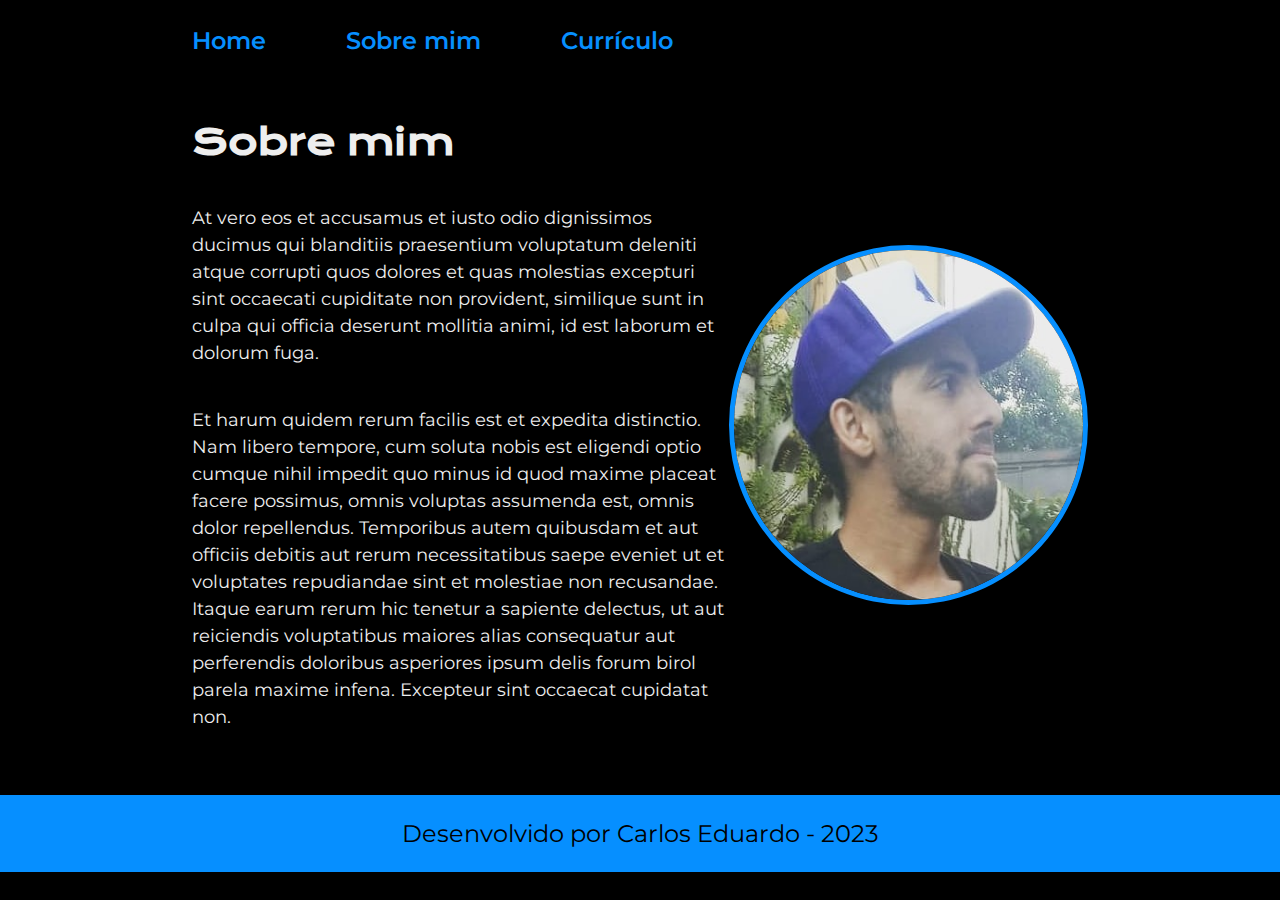
==== pages/about.html @ 351f377c "Add files via upload" ====
<!DOCTYPE html>
<html lang="pt-br">

<head>
    <meta charset="UTF-8">
    <meta http-equiv="X-UA-Compatible" content="IE=edge">
    <meta name="viewport" content="width=device-width, initial-scale=1.0">
    <link rel="stylesheet" href="../css/style.css">
    <link rel="stylesheet" href="https://cdnjs.cloudflare.com/ajax/libs/font-awesome/4.7.0/css/font-awesome.min.css">
    <title>Sobre mim</title>
</head>

<body>
    <header class="cabecalho">
        <nav class="cabecalho__menu">
            <a class="cabecalho__menu__link" href="../index.html">Home</a>
            <a class="cabecalho__menu__link" href="./about.html">Sobre mim</a>
            <a class="cabecalho__menu__link" href="./curriculo.html">Currículo</a>
        </nav>
    </header>
    <main class="apresentacao">
        <section class="apresentacao__conteudo">
            <h1 class="apresentacao__conteudo__titulo">Sobre mim</h1>

            <p class="apresentacao__conteudo__texto">At vero eos et accusamus et iusto odio dignissimos ducimus qui
                blanditiis praesentium voluptatum deleniti
                atque corrupti quos dolores et quas molestias excepturi sint occaecati cupiditate non provident,
                similique sunt in culpa qui officia deserunt mollitia animi, id est laborum et dolorum fuga.</p>
            <p class="apresentacao__conteudo__texto">Et harum quidem rerum facilis est et expedita distinctio. Nam
                libero tempore, cum soluta nobis est
                eligendi optio cumque nihil impedit quo minus id quod maxime placeat facere possimus, omnis voluptas
                assumenda est, omnis dolor repellendus. Temporibus autem quibusdam et aut officiis debitis aut rerum
                necessitatibus saepe eveniet ut et voluptates repudiandae sint et molestiae non recusandae. Itaque earum
                rerum hic tenetur a sapiente delectus, ut aut reiciendis voluptatibus maiores alias consequatur aut
                perferendis doloribus asperiores ipsum delis forum birol parela maxime infena. Excepteur sint occaecat
                cupidatat non.</p>
        </section>
        <img class="apresentacao__conteudo__imagem" src="../img/eu.jpg" alt="Eu">
    </main>
    <footer class="rodape">
        <p>
            Desenvolvido por Carlos Eduardo - 2023
        </p>
    </footer>
</body>

</html>
---- css/style.css ----
@import url('https://fonts.googleapis.com/css2?family=Montserrat&family=Krona One&family=Montserrat:wght@400;700&display=swap');

:root {
    /* Cores */
    --cor-primaria: #000000;
    --cor-secundaria: #EEEEEE;
    --cor-terciaria: #068FFF;
    --cor-hover: #99a8b2;
    /* Fontes */
    --fonte-principal: 'Krona One', sans-serif;
    --fonte-secundaria: 'Montserrat', sans-serif;
}

* {
    margin: 0;
    padding: 0;
    box-sizing: border-box;
}

body {
    background-color: var(--cor-primaria);
    color: var(--cor-secundaria);
    font-family: var(--fonte-secundaria);
}

.cabecalho {
    padding: 2% 0% 0% 15%;
}

.cabecalho__menu {
    display: flex;
    gap: 80px;
}

.cabecalho__menu__link {
    font-family: var(--fonte-secundaria);
    font-weight: 600;
    font-size: 24px;
    color: var(--cor-terciaria);
    text-decoration: none;
    transition: 0.2s;
}

.cabecalho__menu__link:hover {
    color: var(--cor-hover);
}

.apresentacao {
    padding: 5% 15%;
    display: flex;
    align-items: center;
    justify-content: space-between;
}

.apresentacao__conteudo {
    width: 615px;
    display: flex;
    flex-direction: column;
    gap: 40px;
}

.apresentacao__conteudo__titulo {
    font-family: var(--fonte-principal);
    font-size: 36px;
}

.apresentacao__conteudo__texto {
    font-size: 18px;
    font-family: var(--fonte-secundaria);
    line-height: 1.5;
}

.titulo_destaque {
    color: var(--cor-terciaria);
}

.apresentacao__conteudo__imagem {
    width: 360px;
    height: 360px;
    border: 5px solid var(--cor-terciaria);
    border-radius: 60%;
}

.apresentacao__links {
    display: flex;
    flex-direction: column;
    justify-content: space-between;
    align-items: center;
    gap: 32px;
}

.apresentacao__links__subtitulo {
    font-family: var(--fonte-principal);
    font-weight: 400;
    font-size: 24px;
}

.apresentacao__links__link {
    display: flex;
    justify-content: center;
    gap: 16px;
    width: 378px;
    border-radius: 8px;
    border: 2px solid var(--cor-terciaria);
    text-align: center;
    padding: 21.5px 0;
    text-decoration: none;
    color: var(--cor-secundaria);
    font-weight: 600;
    font-size: 24px;
    font-family: var(--fonte-secundaria);
    transition: background-color 0.25s;
}

.apresentacao__links__link:hover {
    background-color: var(--cor-hover);
    border: 2px solid var(--cor-terciaria);
    box-shadow: 0px 0px 10px var(--cor-secundaria);
}

.rodape {
    color: var(--cor-primaria);
    background-color: var(--cor-terciaria);
    padding: 24px;
    text-align: center;
    font-family: var(--fonte-secundaria);
    font-size: 24px;
}
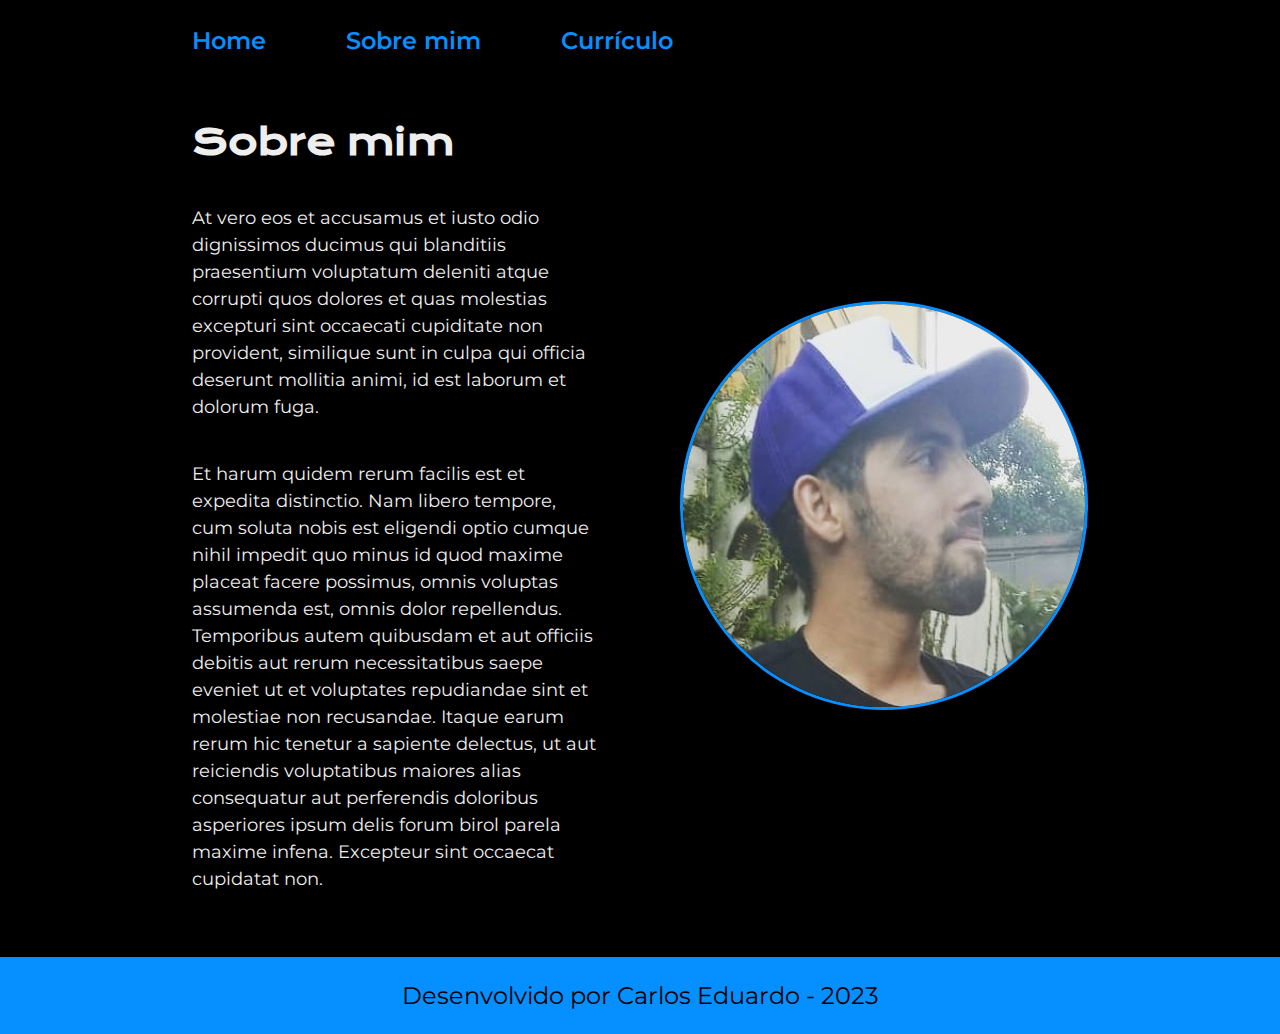
==== commit ac74124a: "# Atualização do projeto" ====
--- a/pages/about.html
+++ b/pages/about.html
@@ -35,12 +35,10 @@
                 perferendis doloribus asperiores ipsum delis forum birol parela maxime infena. Excepteur sint occaecat
                 cupidatat non.</p>
         </section>
-        <img class="apresentacao__conteudo__imagem" src="../img/eu.jpg" alt="Eu">
+        <img class="apresentacao__imagem" src="../img/eu.jpg" alt="Foto de perfil">
     </main>
     <footer class="rodape">
-        <p>
-            Desenvolvido por Carlos Eduardo - 2023
-        </p>
+        <p>Desenvolvido por Carlos Eduardo - 2023</p>
     </footer>
 </body>
 
--- a/css/style.css
+++ b/css/style.css
@@ -35,7 +35,7 @@
 .cabecalho__menu__link {
     font-family: var(--fonte-secundaria);
     font-weight: 600;
-    font-size: 24px;
+    font-size: 1.5rem;
     color: var(--cor-terciaria);
     text-decoration: none;
     transition: 0.2s;
@@ -46,6 +46,7 @@
 }
 
 .apresentacao {
+    gap: 80px;
     padding: 5% 15%;
     display: flex;
     align-items: center;
@@ -53,7 +54,7 @@
 }
 
 .apresentacao__conteudo {
-    width: 615px;
+    width: 50%;
     display: flex;
     flex-direction: column;
     gap: 40px;
@@ -61,11 +62,11 @@
 
 .apresentacao__conteudo__titulo {
     font-family: var(--fonte-principal);
-    font-size: 36px;
+    font-size: 2.25rem;
 }
 
 .apresentacao__conteudo__texto {
-    font-size: 18px;
+    font-size: 1.125rem;
     font-family: var(--fonte-secundaria);
     line-height: 1.5;
 }
@@ -74,11 +75,10 @@
     color: var(--cor-terciaria);
 }
 
-.apresentacao__conteudo__imagem {
-    width: 360px;
-    height: 360px;
-    border: 5px solid var(--cor-terciaria);
-    border-radius: 60%;
+.apresentacao__imagem {
+    width: 50%;
+    border: 3px solid var(--cor-terciaria);
+    border-radius: 50%;
 }
 
 .apresentacao__links {
@@ -92,10 +92,10 @@
 .apresentacao__links__subtitulo {
     font-family: var(--fonte-principal);
     font-weight: 400;
-    font-size: 24px;
+    font-size: 1.5rem;
 }
 
-.apresentacao__links__link {
+.apresentacao__links__navegacao {
     display: flex;
     justify-content: center;
     gap: 16px;
@@ -107,12 +107,12 @@
     text-decoration: none;
     color: var(--cor-secundaria);
     font-weight: 600;
-    font-size: 24px;
+    font-size: 1.5rem;
     font-family: var(--fonte-secundaria);
     transition: background-color 0.25s;
 }
 
-.apresentacao__links__link:hover {
+.apresentacao__links__navegacao:hover {
     background-color: var(--cor-hover);
     border: 2px solid var(--cor-terciaria);
     box-shadow: 0px 0px 10px var(--cor-secundaria);
@@ -124,5 +124,27 @@
     padding: 24px;
     text-align: center;
     font-family: var(--fonte-secundaria);
-    font-size: 24px;
+    font-size: 1.5rem;
+}
+
+@media (max-width: 1200px) {
+
+    .cabecalho {
+        padding: 10%;
+    }
+
+    .cabecalho__menu {
+        justify-content: center;
+        gap: 40px;
+    }
+
+    .apresentacao {
+        flex-direction: column-reverse;
+        padding: 5%;
+    }
+
+    .apresentacao__conteudo {
+        width: auto;
+    }
+
 }